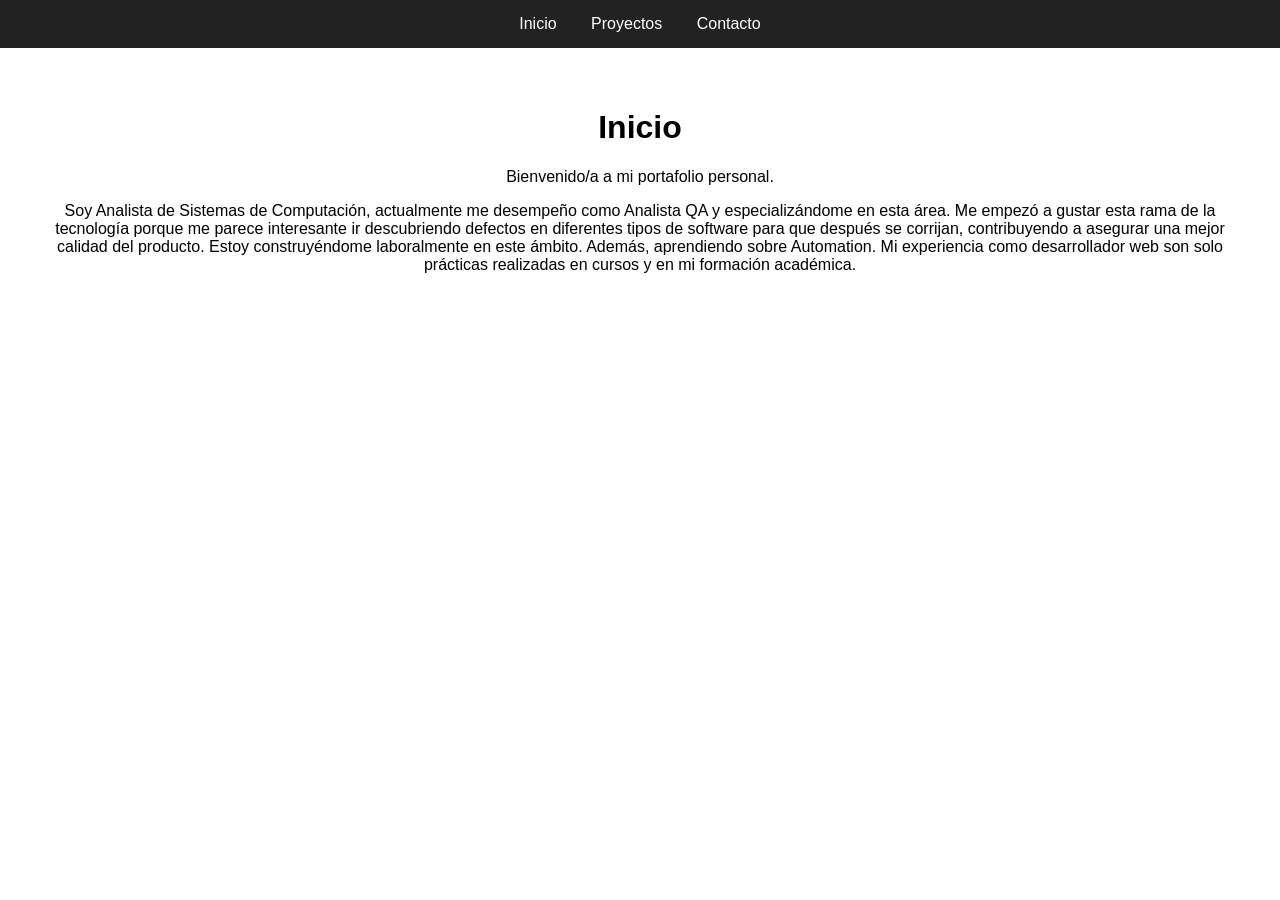
==== index.html @ a9be5d6a "Comenzando el sitio web del portafolio con navegación" ====
<!DOCTYPE html>
<html lang="es">
<head>
    <meta charset="UTF-8">
    <title>Inicio</title>
    <link rel="stylesheet" href="styles.css">
</head>
<body>

<header>
    <nav>
        <a href="index.html">Inicio</a>
        <a href="proyectos.html">Proyectos</a>
        <a href="contacto.html">Contacto</a>
    </nav>
</header>

<main>
    <h1>Inicio</h1>
    <p>Bienvenido/a a mi portafolio personal.</p>
    <p>
      Soy Analista de Sistemas de Computación, actualmente me desempeño como Analista QA y especializándome en esta área. 
      Me empezó a gustar esta rama de la tecnología porque me parece interesante ir descubriendo defectos en diferentes tipos de software para que después se corrijan, contribuyendo a asegurar una mejor calidad del producto. 
      Estoy construyéndome laboralmente en este ámbito. Además, aprendiendo sobre Automation. 
      Mi experiencia como desarrollador web son solo prácticas realizadas en cursos y en mi formación académica.
    </p>
</main>

</body>
</html>
---- styles.css ----
body {
    font-family: Arial, sans-serif;
    margin: 0;
    text-align: center;
}

header {
    background: #222;
    padding: 15px;
}

nav a {
    color: white;
    margin: 0 15px;
    text-decoration: none;
}

nav a:hover {
    color: #00c3ff;
}

main {
    padding: 40px;
}
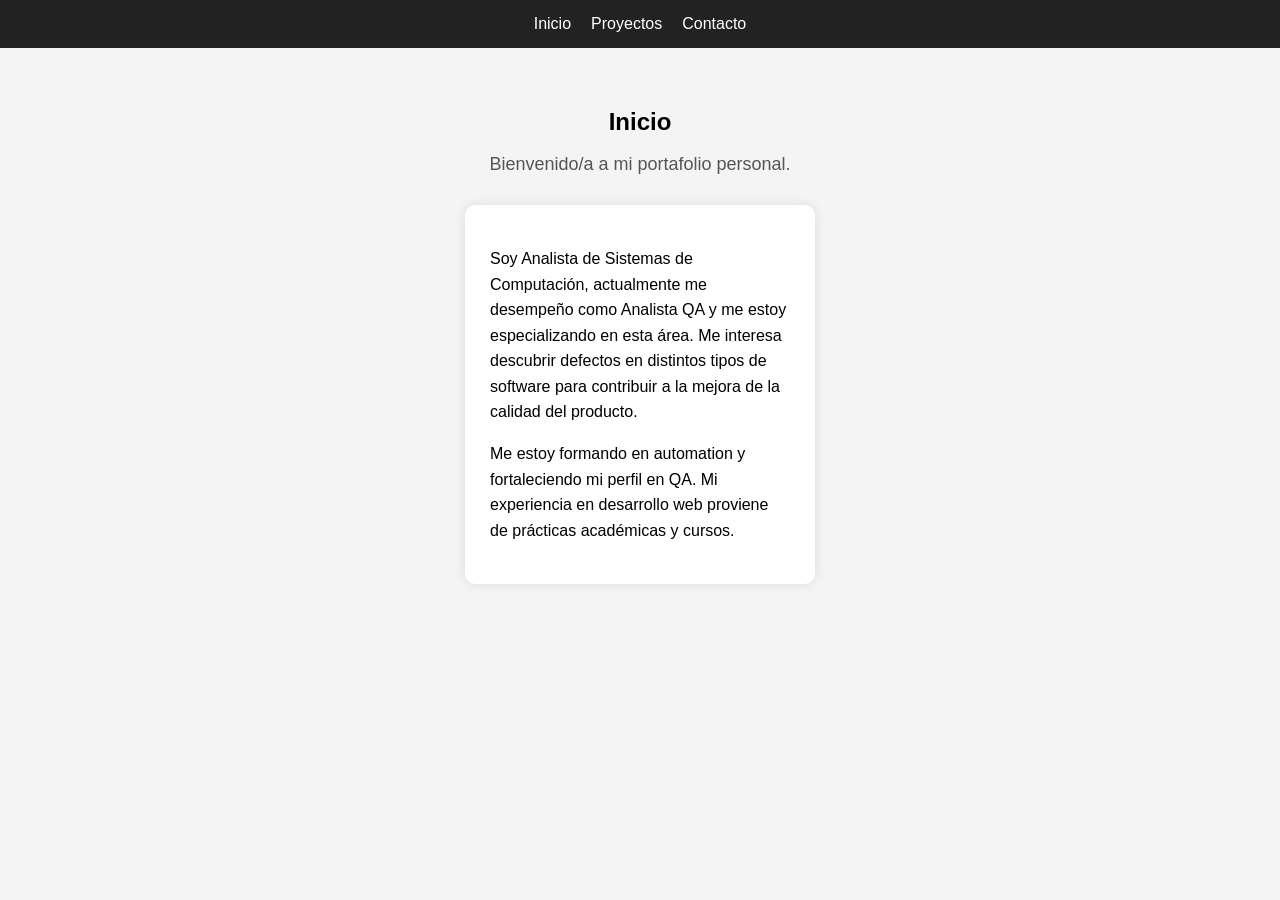
==== commit ebcab92d: "Modificando el index y adaptando el estilo" ====
--- a/index.html
+++ b/index.html
@@ -8,27 +8,36 @@
 <body>
 
 <header>
-    <nav>
+    <nav aria-label="Navegación principal">
         <a href="index.html">Inicio</a>
         <a href="proyectos.html">Proyectos</a>
         <a href="contacto.html">Contacto</a>
     </nav>
 </header>
 
-<main>
-    <h1>Inicio</h1>
-    <p>Bienvenido/a a mi portafolio personal.</p>
-    <p>
-      Soy Analista de Sistemas de Computación, actualmente me desempeño como Analista QA y especializándome en esta área. 
-      Me empezó a gustar esta rama de la tecnología porque me parece interesante ir descubriendo defectos en diferentes tipos de software para que después se corrijan, contribuyendo a asegurar una mejor calidad del producto. 
-      Estoy construyéndome laboralmente en este ámbito. Además, aprendiendo sobre Automation. 
-      Mi experiencia como desarrollador web son solo prácticas realizadas en cursos y en mi formación académica.
-    </p>
+<main class="inicio">
+
+    <section class="hero">
+        <h1>Inicio</h1>
+        <p class="subtitulo">Bienvenido/a a mi portafolio personal.</p>
+    </section>
+
+    <section class="descripcion">
+        <div class="tarjeta">
+            <p>
+                Soy Analista de Sistemas de Computación, actualmente me desempeño como Analista QA y me estoy especializando en esta área.
+                Me interesa descubrir defectos en distintos tipos de software para contribuir a la mejora de la calidad del producto.
+            </p>
+
+            <p>
+                Me estoy formando en automation y fortaleciendo mi perfil en QA. Mi experiencia en desarrollo web proviene de prácticas académicas y cursos.
+            </p>
+        </div>
+    </section>
+
 </main>
 
 </body>
 </html>
-
-
       
     
--- a/styles.css
+++ b/styles.css
@@ -1,24 +1,100 @@
 body {
-    font-family: Arial, sans-serif;
-    margin: 0;
-    text-align: center;
+  font-family: Arial, sans-serif;
+  margin: 0;
+  background-color: #f4f4f4;
 }
 
+/* NAV */
 header {
-    background: #222;
-    padding: 15px;
+  background: #222;
+  padding: 15px;
+}
+
+nav {
+  display: flex;
+  justify-content: center;
+  gap: 20px;
 }
 
 nav a {
-    color: white;
-    margin: 0 15px;
-    text-decoration: none;
+  color: white;
+  text-decoration: none;
+  transition: color 0.3s ease;
 }
 
 nav a:hover {
-    color: #00c3ff;
+  color: #00c3ff;
 }
 
-main {
-    padding: 40px;
+/* ===== INICIO ===== */
+.inicio {
+  padding: 40px 20px;
+  text-align: center;
+}
+
+/* HERO */
+.hero h1 {
+  margin-bottom: 10px;
+}
+
+.subtitulo {
+  color: #555;
+  font-size: 18px;
+  margin-bottom: 30px;
+}
+
+/* TARJETA (reutiliza la misma estética) */
+.descripcion .tarjeta {
+  max-width: 700px;
+  margin: 0 auto;
+  text-align: left;
+  background: white;
+  padding: 25px;
+  border-radius: 10px;
+  box-shadow: 0 0 12px rgba(0,0,0,0.1);
+  line-height: 1.6;
+}
+
+/* PROYECTOS (lo que ya tenías) */
+.proyectos {
+  display: flex;
+  flex-wrap: wrap;
+  justify-content: center;
+  gap: 20px;
+  padding: 40px 20px;
+}
+
+.proyectos h2 {
+  width: 100%;
+  text-align: center;
+  margin-bottom: 20px;
+}
+
+/* TARJETAS PROYECTOS */
+.tarjeta {
+  background: white;
+  padding: 20px;
+  border-radius: 10px;
+  width: 300px;
+  box-shadow: 0 0 12px rgba(0,0,0,0.1);
+  transition: transform 0.2s ease;
+}
+
+.tarjeta:hover {
+  transform: translateY(-5px);
+}
+
+.tarjeta h3 {
+  margin-top: 0;
+}
+
+/* RESPONSIVE */
+@media (max-width: 768px) {
+  .tarjeta {
+    width: 90%;
+  }
+
+  .descripcion .tarjeta {
+    width: 90%;
+  }
 }
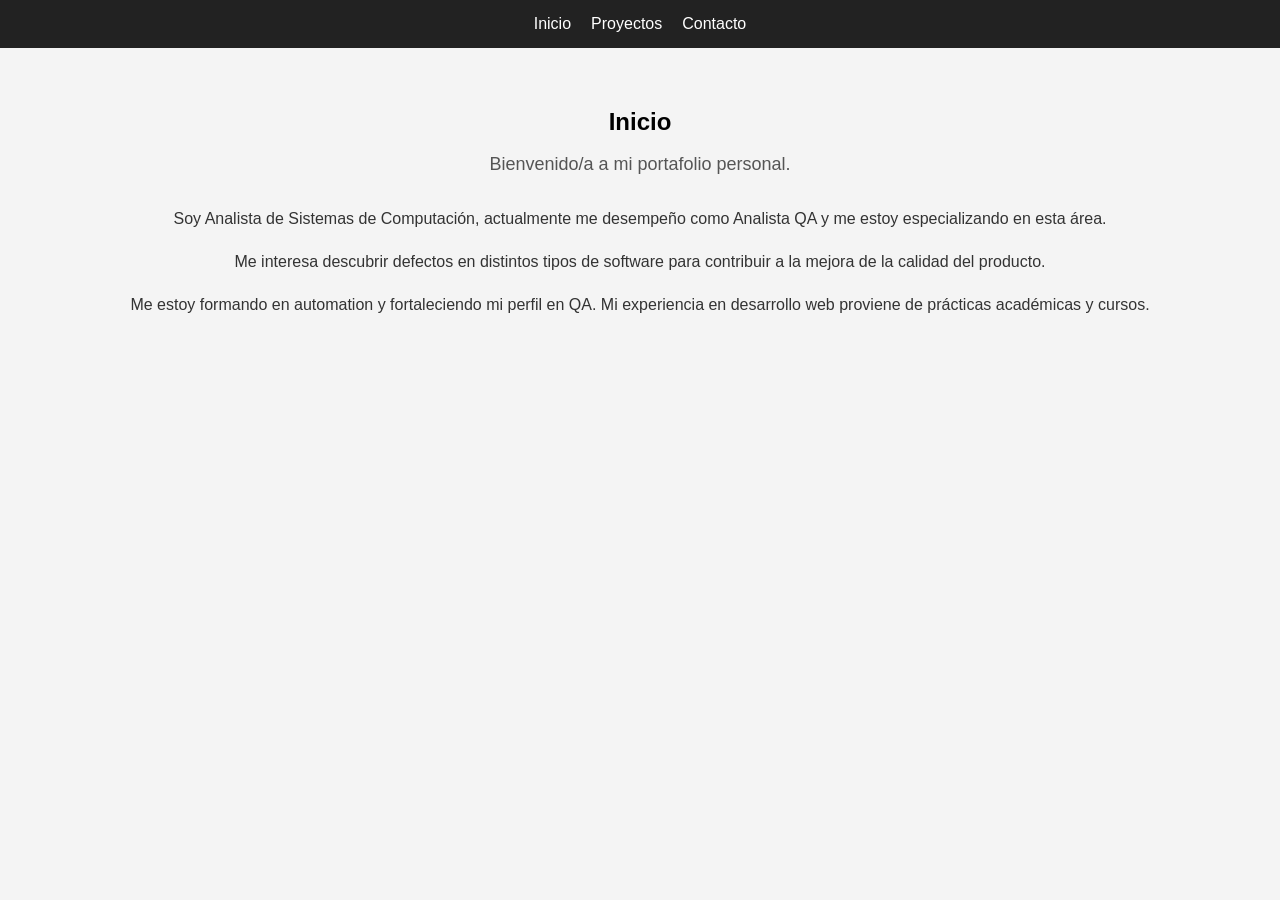
==== commit f3a286b7: "cambios en index para centrar el texto y en estilos" ====
--- a/index.html
+++ b/index.html
@@ -22,10 +22,13 @@
         <p class="subtitulo">Bienvenido/a a mi portafolio personal.</p>
     </section>
 
-    <section class="descripcion">
-        <div class="tarjeta">
+    
+        <div class="texto">
             <p>
                 Soy Analista de Sistemas de Computación, actualmente me desempeño como Analista QA y me estoy especializando en esta área.
+            </p>
+
+            <p>
                 Me interesa descubrir defectos en distintos tipos de software para contribuir a la mejora de la calidad del producto.
             </p>
 
@@ -33,7 +36,6 @@
                 Me estoy formando en automation y fortaleciendo mi perfil en QA. Mi experiencia en desarrollo web proviene de prácticas académicas y cursos.
             </p>
         </div>
-    </section>
 
 </main>
 
--- a/styles.css
+++ b/styles.css
@@ -97,4 +97,16 @@
   .descripcion .tarjeta {
     width: 90%;
   }
+}
+
+/* texto del cuerpo */
+.texto {
+  text-align: center;
+  line-height: 1.7;
+  color: #333;
+}
+
+/* separación entre párrafos */
+.texto p {
+  margin-bottom: 15px;
 }
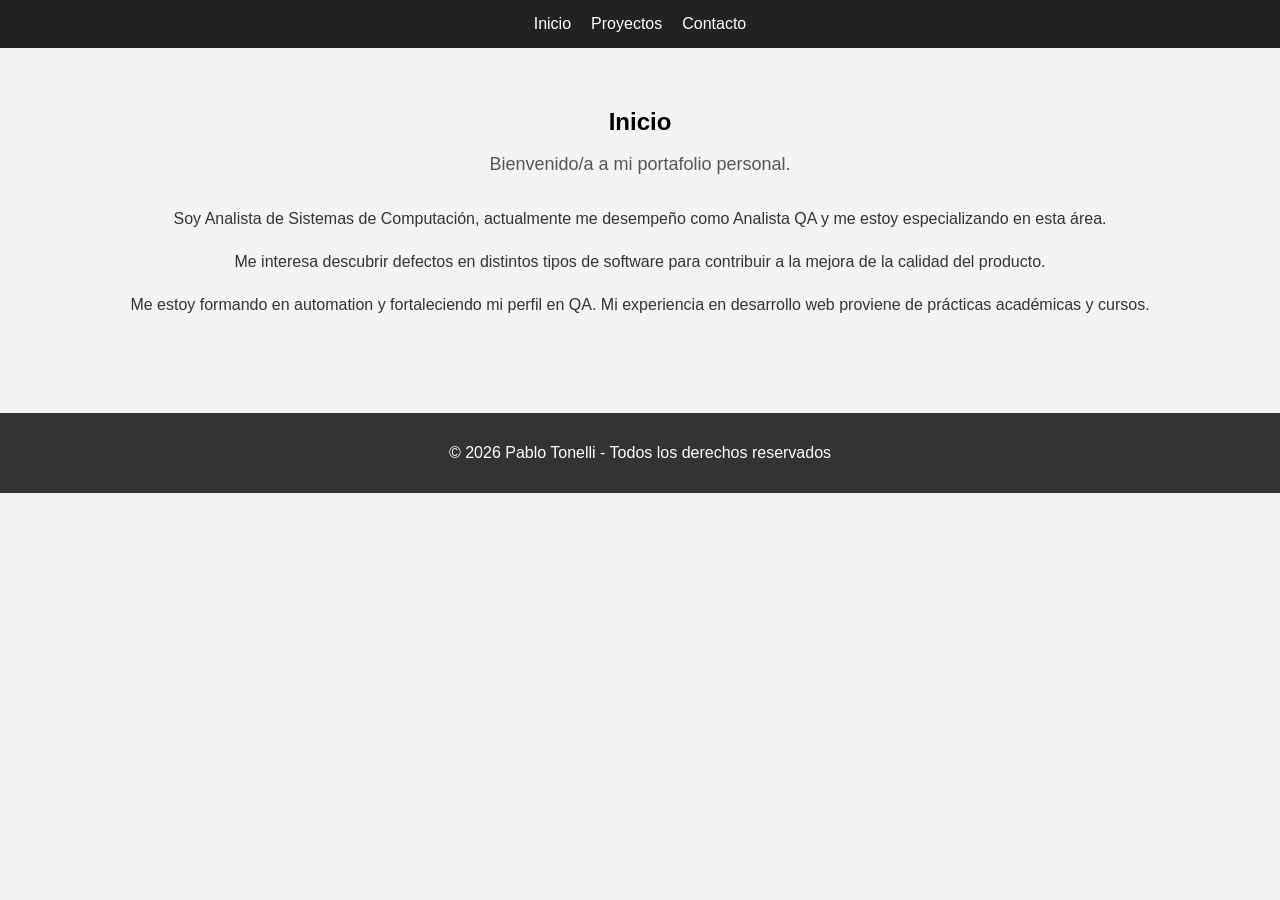
==== commit 48526a6b: "Agregando el footer en todas las paginas" ====
--- a/index.html
+++ b/index.html
@@ -39,6 +39,10 @@
 
 </main>
 
+<footer>
+    <p>© 2026 Pablo Tonelli - Todos los derechos reservados</p>
+</footer>
+
 </body>
 </html>
       
--- a/styles.css
+++ b/styles.css
@@ -109,4 +109,18 @@
 /* separación entre párrafos */
 .texto p {
   margin-bottom: 15px;
+}
+
+
+
+
+
+
+/* FOOTER */
+footer {
+  background-color: #333;
+  color: white;
+  text-align: center;
+  padding: 15px;
+  margin-top: 40px;
 }
